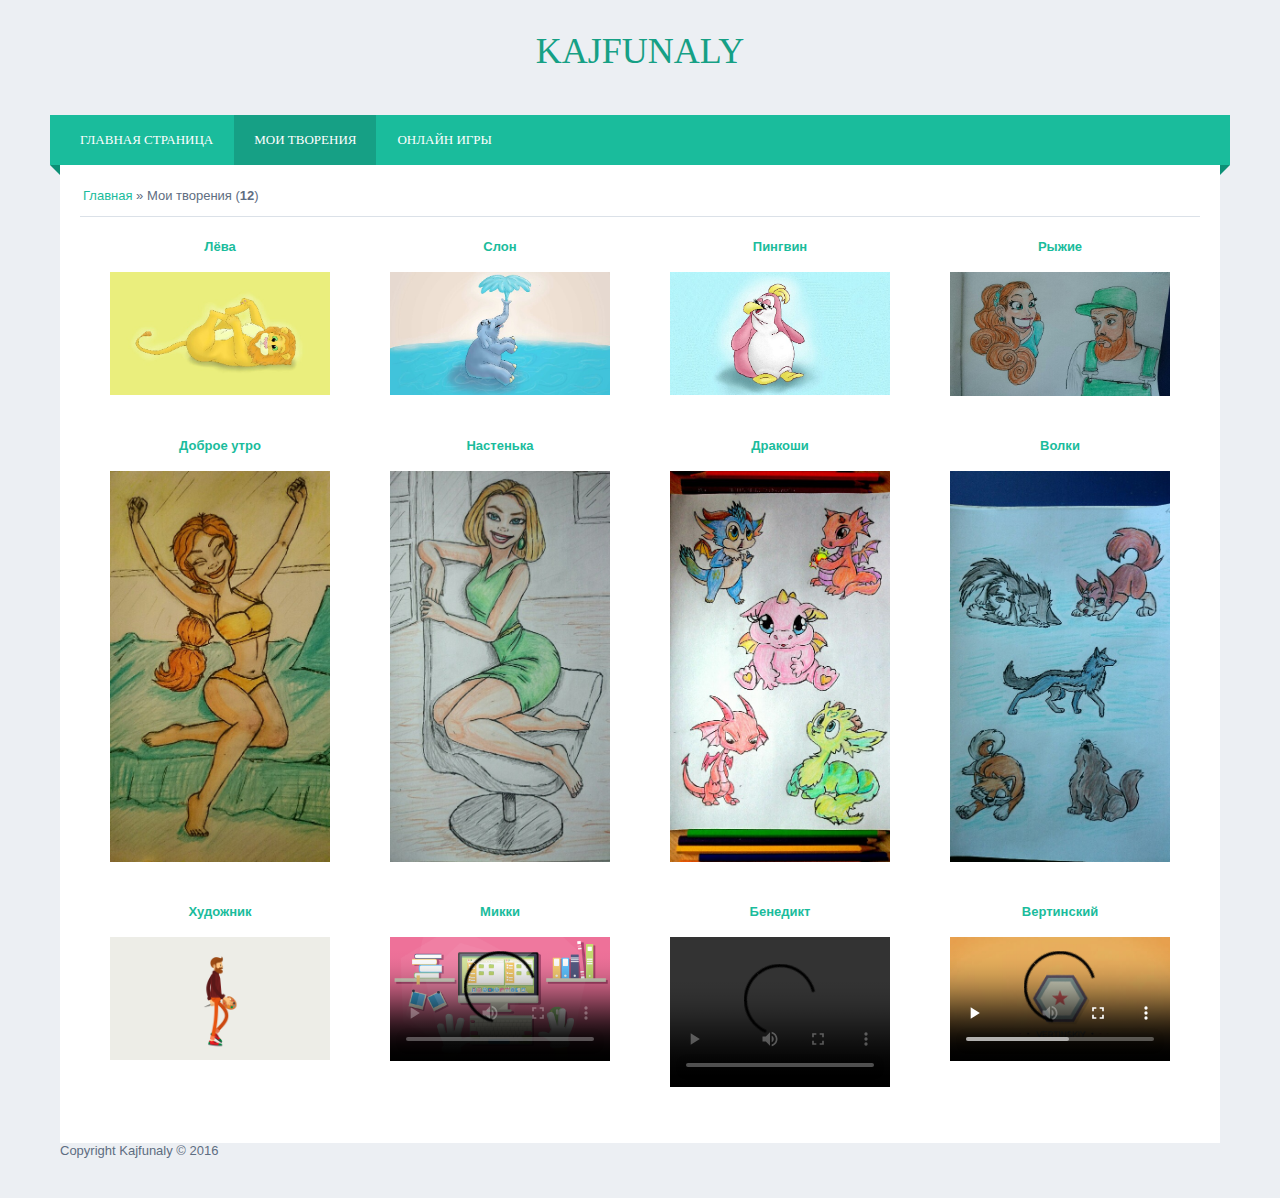
==== art/index.html @ 701eb449 "Add files via upload" ====
<!DOCTYPE html>
<html>
<head>
    <meta http-equiv="Content-Type" content="text/html; charset=utf-8"/>
    <meta name="viewport" content="width=device-width,user-scalable=no"/>
    <meta name="keywords" content="kajfunaly, мои творения, арт, рисунки, анимация"/>
    <title>Мои творения - Kajfunaly</title>
    <link rel='icon' sizes="16x16 32x32" href = '/img/favicon.png' type='images/png'>
    <link href="../style/globalStyle.css" rel="stylesheet">
</head>
<body>
<header>
    <div class="wrapper">
        <div id="header">
            <div class="head">
                <div id="site-logo">
                    <span class="site">
                        <a href="../index.html" title="Home">Kajfunaly</a>
                    </span>
                </div>
            </div>
            <div class="clr"></div>
            <nav>
                <div id="catmenu">
                	<input type="checkbox" id="hmt" class="check">
                    <label for="hmt">
                        <div class="nav-head over">
                            <div class="icon">
                                <span></span>
                                <span></span>
                                <span></span>
                                <span></span>
                            </div>
                            <a href="#">Navigation</a>
                        </div>
                    </label>
                    <div>
                        <ul>
                            <li>
                                <a href='../index.html'>
                                    <span>Главная страница</span>
                                </a>
                            </li>
                            <li>
                                <a class='ItemA' href='index.html'>
                                    <span>Мои творения</span>
                                </a>
                            </li>
                            <li>
                                <a href='../games/index.html'>
                                    <span>Онлайн игры</span>
                                </a>
                            </li>
                        </ul>
                        <div class="clr"></div>
                    </div>
                </div>
            </nav>
            <div class="clr"></div>
        </div>
    </div>
</header>
<div class="wrapper">
    <div id="casing">
        <div id="content">
            <section>
            	<table>
                    <tr>
                        <td>
                            <a href='../index.html'>Главная</a>
                            &raquo; Мои творения (<b>12</b>)
                        </td>
                    </tr>
                </table>
                <hr />
                <div id="allEntries">
                    <ul id="uEntriesList">
                        <li class="phtTdMain uEntryWrap">
                            <div id="entryID1" class="entryBlock">
                                <span class="uphoto">
                                    <span class="photo-title">
                                        <a href="img/leva.jpg">Лёва</a>
                                    </span>
                                    <span class="photo-block">
                                        <span class="ph-wrap">
                                            <span class="ph-tc">
                                                <a href="img/leva.jpg"><img title="Лёва" alt="Лёва" src="img/levaS.jpg"></a>
                                            </span>
                                        </span>
                                    </span>
                                </span>
                            </div>
                        </li>
                        <li class="phtTdMain uEntryWrap">
                            <div id="entryID1" class="entryBlock">
                                <span class="uphoto">
                                    <span class="photo-title">
                                        <a href="img/slon.jpg">Слон</a>
                                    </span>
                                    <span class="photo-block">
                                        <span class="ph-wrap">
                                            <span class="ph-tc">
                                                <a href="img/slon.jpg"><img title="Слон" alt="Слон" src="img/slonS.jpg"></a>
                                            </span>
                                        </span>
                                    </span>
                                </span>
                            </div>
                        </li>
                        <li class="phtTdMain uEntryWrap">
                            <div id="entryID1" class="entryBlock">
                                <span class="uphoto">
                                    <span class="photo-title">
                                        <a href="img/pingvin.jpg">Пингвин</a>
                                    </span>
                                    <span class="photo-block">
                                        <span class="ph-wrap">
                                            <span class="ph-tc">
                                                <a href="img/pingvin.jpg"><img title="Пингвин" alt="Пингвин" src="img/pingvinS.jpg"></a>
                                            </span>
                                        </span>
                                    </span>
                                </span>
                            </div>
                        </li>
                        <li class="phtTdMain uEntryWrap">
                            <div id="entryID1" class="entryBlock">
                                <span class="uphoto">
                                    <span class="photo-title">
                                        <a href="img/ryzhie.jpg">Рыжие</a>
                                    </span>
                                    <span class="photo-block">
                                        <span class="ph-wrap">
                                            <span class="ph-tc">
                                                <a href="img/ryzhie.jpg"><img title="Рыжие" alt="Рыжие" src="img/ryzhieS.jpg"></a>
                                            </span>
                                        </span>
                                    </span>
                                </span>
                            </div>
                        </li>
                        <li class="phtTdMain uEntryWrap">
                            <div id="entryID1" class="entryBlock">
                                <span class="uphoto">
                                    <span class="photo-title">
                                        <a href="img/dobroe_utro.jpg">Доброе утро</a>
                                    </span>
                                    <span class="photo-block">
                                        <span class="ph-wrap">
                                            <span class="ph-tc">
                                                <a href="img/dobroe_utro.jpg"><img title="Доброе утро" alt="Доброе утро" src="img/dobroe_utroS.jpg"></a>
                                            </span>
                                        </span>
                                    </span>
                                </span>
                            </div>
                        </li>
                        <li class="phtTdMain uEntryWrap">
                            <div id="entryID1" class="entryBlock">
                                <span class="uphoto">
                                    <span class="photo-title">
                                        <a href="img/nastenjka.jpg">Настенька</a>
                                    </span>
                                    <span class="photo-block">
                                        <span class="ph-wrap">
                                            <span class="ph-tc">
                                                <a href="img/nastenjka.jpg"><img title="Настенька" alt="Настенька" src="img/nastenjkaS.jpg"></a>
                                            </span>
                                        </span>
                                    </span>
                                </span>
                            </div>
                        </li>
                        <li class="phtTdMain uEntryWrap">
                            <div id="entryID1" class="entryBlock">
                                <span class="uphoto">
                                    <span class="photo-title">
                                        <a href="img/dragons.jpg">Дракоши</a>
                                    </span>
                                    <span class="photo-block">
                                        <span class="ph-wrap">
                                            <span class="ph-tc">
                                                <a href="img/dragons.jpg"><img title="Дракоши" alt="Дракоши" src="img/dragonsS.jpg"></a>
                                            </span>
                                        </span>
                                    </span>
                                </span>
                            </div>
                        </li>
                        <li class="phtTdMain uEntryWrap">
                            <div id="entryID1" class="entryBlock">
                                <span class="uphoto">
                                    <span class="photo-title">
                                        <a href="img/woolfs.jpg">Волки</a>
                                    </span>
                                    <span class="photo-block">
                                        <span class="ph-wrap">
                                            <span class="ph-tc">
                                                <a href="img/woolfs.jpg"><img title="Волки" alt="Волки" src="img/woolfsS.jpg"></a>
                                            </span>
                                        </span>
                                    </span>
                                </span>
                            </div>
                        </li>
                        <li class="phtTdMain uEntryWrap">
                            <div id="entryID1" class="entryBlock">
                                <span class="uphoto">
                                    <span class="photo-title">
                                        <a href="img/artist.gif">Художник</a>
                                    </span>
                                    <span class="photo-block">
                                        <span class="ph-wrap">
                                            <span class="ph-tc">
                                                <a href="img/artist.gif"><embed title="Художник" alt="Художник" src="img/artist.gif" type='image/gif'></a>
                                            </span>
                                        </span>
                                    </span>
                                </span>
                            </div>
                        </li>
                        <li class="phtTdMain uEntryWrap">
                            <div id="entryID1" class="entryBlock">
                                <span class="uphoto">
                                    <span class="photo-title">
                                        <a href="img/Mickey.mp4">Микки</a>
                                    </span>
                                    <span class="photo-block">
                                        <span class="ph-wrap">
                                            <span class="ph-tc">
                                                <video controls poster="img/Mickey.png">
                                                    <source src="img/Mickey.mp4" type="video/mp4">
                                                </video>
                                            </span>
                                        </span>
                                    </span>
                                </span>
                            </div>
                        </li>
                        <li class="phtTdMain uEntryWrap">
                            <div id="entryID1" class="entryBlock">
                                <span class="uphoto">
                                    <span class="photo-title">
                                        <a href="img/Cucumber.mp4">Бенедикт</a>
                                    </span>
                                    <span class="photo-block">
                                        <span class="ph-wrap">
                                            <span class="ph-tc">
                                                <video controls>
                                                    <source src="img/Cucumber.mp4" type="video/mp4">
                                                </video>
                                            </span>
                                        </span>
                                    </span>
                                </span>
                            </div>
                        </li>
                        <li class="phtTdMain uEntryWrap">
                            <div id="entryID1" class="entryBlock">
                                <span class="uphoto">
                                    <span class="photo-title">
                                        <a href="img/Vertinskiy.mp4">Вертинский</a>
                                    </span>
                                    <span class="photo-block">
                                        <span class="ph-wrap">
                                            <span class="ph-tc">
                                                <video controls poster="img/Vertinskiy.jpg">
                                                    <source src="img/Vertinskiy.mp4" type="video/mp4">
                                                </video>
                                            </span>
                                        </span>
                                    </span>
                                </span>
                            </div>
                        </li>
                    </ul>
                </div>
            </section>
            <div class="clr"></div>
        </div>

    </div>
</div>
<footer>
    <div id="footer">
        <div class="wrapper">
            <div class="foot">Copyright Kajfunaly &copy; 2016</div>
            <div class="clr"></div>
        </div>
    </div>
</footer>
</body>
</html>
---- style/globalStyle.css ----
header, nav, footer, section {display:block;}
img,object,iframe,audio,video,table {max-width:100%;}
body {
    background:#eceff3;
    margin:0;
    padding:0;
    font-family:Tahoma,Geneva,sans-serif;
    font-size:13px;
    color:#5e6d81;
}
img,form {border:0;margin:0;}
a,input {outline:none;}
a {
    color:#1abc9c;
    text-decoration:none;
}
a:hover {text-decoration:underline;}
h1,h2, h3, h4, h5, h6 {
    font-weight:normal;
    margin:5px 0;
    padding:0;
}
h1 {font-size:26px;}
h2 {font-size:21px;}
h3 {font-size:19px;}
h4 {font-size:17px;}
h5 {font-size:15px;}
h6 {font-size:13px;}
ul {list-style:none;}
hr {
    clear:both;
    border:none;
    border-bottom:1px solid #dbe1e8;
    padding:10px 0 0;
    margin:0 0 10px;
}
iframe, object, embed {max-width: 100%;}
.clr {clear:both;}
.wrapper {
    margin:0 auto;
    padding:0 10px;
    -moz-box-sizing:border-box;
    -webkit-box-sizing:border-box;
    box-sizing:border-box;
}
.site a,#catmenu li a {
    -webkit-transition:all 0.15s ease-out;
    -moz-transition:all 0.15s ease-out;
    -ms-transition:all 0.15s ease-out;
    -o-transition:all 0.15s ease-out;
    transition:all 0.15s ease-out
}
#header {
    padding:30px 0 0;}
.head {
    text-align: center;
    width:100%;
    padding:0 0 33px;
}
.site {
    word-wrap: break-word;
    -ms-word-break: break-word;
    word-break: break-word;
    display: inline-block;
}
.site,.site a {
    font-size:36px;
    text-transform:uppercase;
    color:#16A085;
    font-family: 'Times New Roman', Times, serif;
}
.site a:hover {
    text-decoration:none;
    color:#f27935;
}
#catmenu {
    background:#1abc9c;
    position:relative;
    width:100%;
    padding:0 10px;
    margin:10px 0 0 -10px;
}
#catmenu:before,#catmenu:after {
    content:'';
    width:0;
    display:block;
    position:absolute;
    bottom:-10px;
    height:0;
    border-top:10px solid #0c9076;
    border-left:10px solid transparent;
}
#catmenu:before {left:0;}
#catmenu:after {right:0;}
#catmenu:after {
    border-left:none;
    border-right:10px solid transparent;
}
#catmenu ul,#catmenu li {
    padding:0;
    margin:0;
    list-style:none;
}
#catmenu li {
    padding:0 1px 0 0;
    float:left;
}
#catmenu li a {
    display:inline-block;
    height:50px;
    line-height:50px;
    padding:0 20px;
    text-transform:uppercase;
    font-size:13px;
    color:#fff;
    font-family: Tahoma,Geneva,sans-serif;
    font-family: 'Times New Roman', Times, serif;
}
#catmenu li a:hover,#catmenu li a.ItemA {
    color:#fff;
    background:#16a085;
    text-decoration:none;
}
.check{
    display:none;
}
.nav-head {display:none;}
.nav-head {
    padding:12px 20px;
    position:relative;
    font-size:25px;
    line-height:normal;
    text-transform:uppercase;
    color:#fff;
    cursor:pointer;
    background:#1abc9c;
    font-family:Tahoma,Geneva,sans-serif;
}
.nav-head a {
    color:#fff;
    text-decoration:none;
}
.nav-head .icon {
    position:absolute;
    width:40px;
    right:20px;
    top:14px;
}
.nav-head .icon span {
    display:block;
    height:4px;
    background:#fff;
    margin:2px 0 0;
}
#footer {padding:40px 0;}
.foot {
    float: left;
    width:100%;
}
#content {
    float:left;
    width:100%;
    background:#fff;
    padding:20px;
    -moz-box-sizing:border-box;
    -webkit-box-sizing:border-box;
    box-sizing:border-box;
}
#uEntriesList {
    margin: 0;
    padding: 0;
    list-style: none;
    border-collapse: collapse;
    display:inline-block;
}
#uEntriesList .uEntryWrap {
	float:left;
    width:25%;
    padding:0 20px 20px;
    -moz-box-sizing:border-box;
    -webkit-box-sizing:border-box;
    box-sizing:border-box;
}
#uEntriesList .entryBlock{
	position:relative;
    display:block!important;
}
.entryBlock>div{
    text-align:center;
}
.entryBlock .imgDiv{

}
.entryBlock img{

}
.casing table{
    border:0;
    cellpadding:0;
    cellspacing:0;
    width:100%;
}
.casing td{
    width="80%";
}

#uEntriesList .uphoto {
    width:auto;
    display:block;
    margin:0;
}
#uEntriesList .photo-title {
    height:40px;
    line-height:40px;
    overflow:hidden;
    white-space:normal;
    display:block;
    text-align:center;
    margin-bottom:-5px;
    font-weight:bold;
}
#uEntriesList .photo-block {
    display:block;
    font-family:Tahoma,Geneva,sans-serif;
    font-weight:normal;
    padding:10px;
    -moz-border-radius:0;
    -webkit-border-radius:0;
    border-radius:0;
    -moz-box-shadow:none;
    -webkit-box-shadow:none;
    box-shadow:none;
}
#uEntriesList .ph-wrap,#uEntriesList .ph-tc {
    height:100%;
    width:100%;
    display:block;
    overflow:hidden;
}
#uEntriesList .ph-wrap img {
    display:block;
    padding:0;margin:0;
    border:none;
width:100%;
}
#uEntriesList .ph-data {
    position:relative;
    top:50%;
    margin:-22px 0 0;
}

.eDetails {
    clear:both;
    font-size:12px;
    padding:7px 0!important;
    color:#939fae;
    margin:10px 0 0;
    line-height:170%;
}



/***** Standard 1200px *****/
.wrapper {width:1180px;}
/***** Standard 960px *****/
@media only screen and (max-width:1200px) {
    .wrapper {width:auto;}
}
@media only screen and (max-width: 960px) {
    .head, foot {
        float:none;
        width:auto;
        text-align:center;
        padding:10px 20px;
    }
    .site,.site a {
        font-size:32px;
    }
    #footer {padding:20px 0;}
    .foot {padding-bottom:0;}
    #content {
        float:none;
        width:auto;
    }
    #catmenu {
        text-align:left;
        line-height:normal;
    }
    #catmenu ul {
        display:none;
        background:#1abc9c;
        padding:20px;
        margin:1px 0 0;
    }
    #catmenu li {
        float:none;
        padding:9px 0;
        border-bottom:1px solid #eceff3;
    }
    #catmenu li:first-child a {padding-top:0;}
    #catmenu li a {
        height:auto;
        line-height:normal;
        padding:0;
        font-family:Tahoma,Geneva,sans-serif;
    }
    #catmenu li a:hover,#catmenu li a.ItemA {
        background:none;
        font-weight:bold;
    }
    .nav-head {display:block;}
    .check:checked ~div>ul{
        display:block!important;
    }
    #uEntriesList .uEntryWrap {
        width:50%!important;
    }
}
@media only screen and (max-width: 640px){
    .site,.site a {font-size:28px;}
    #uEntriesList .uEntryWrap {
        width:50%!important;
    }
@media only screen and (max-width: 480px) {
    .site,.site a {font-size:24px;}
    #uEntriesList .uEntryWrap {
        width:100%!important;
    }
}
@media only screen and (max-width: 360px) {
    .site,.site a {font-size:22px;}
    .nav-head {
        font-size:19px;
        padding:13px 15px;
    }
    .nav-head .icon {
        position:absolute;
        width:40px;
        right:20px;
        top:12px;
    }
}
@media only screen and (min-width: 961px){

}
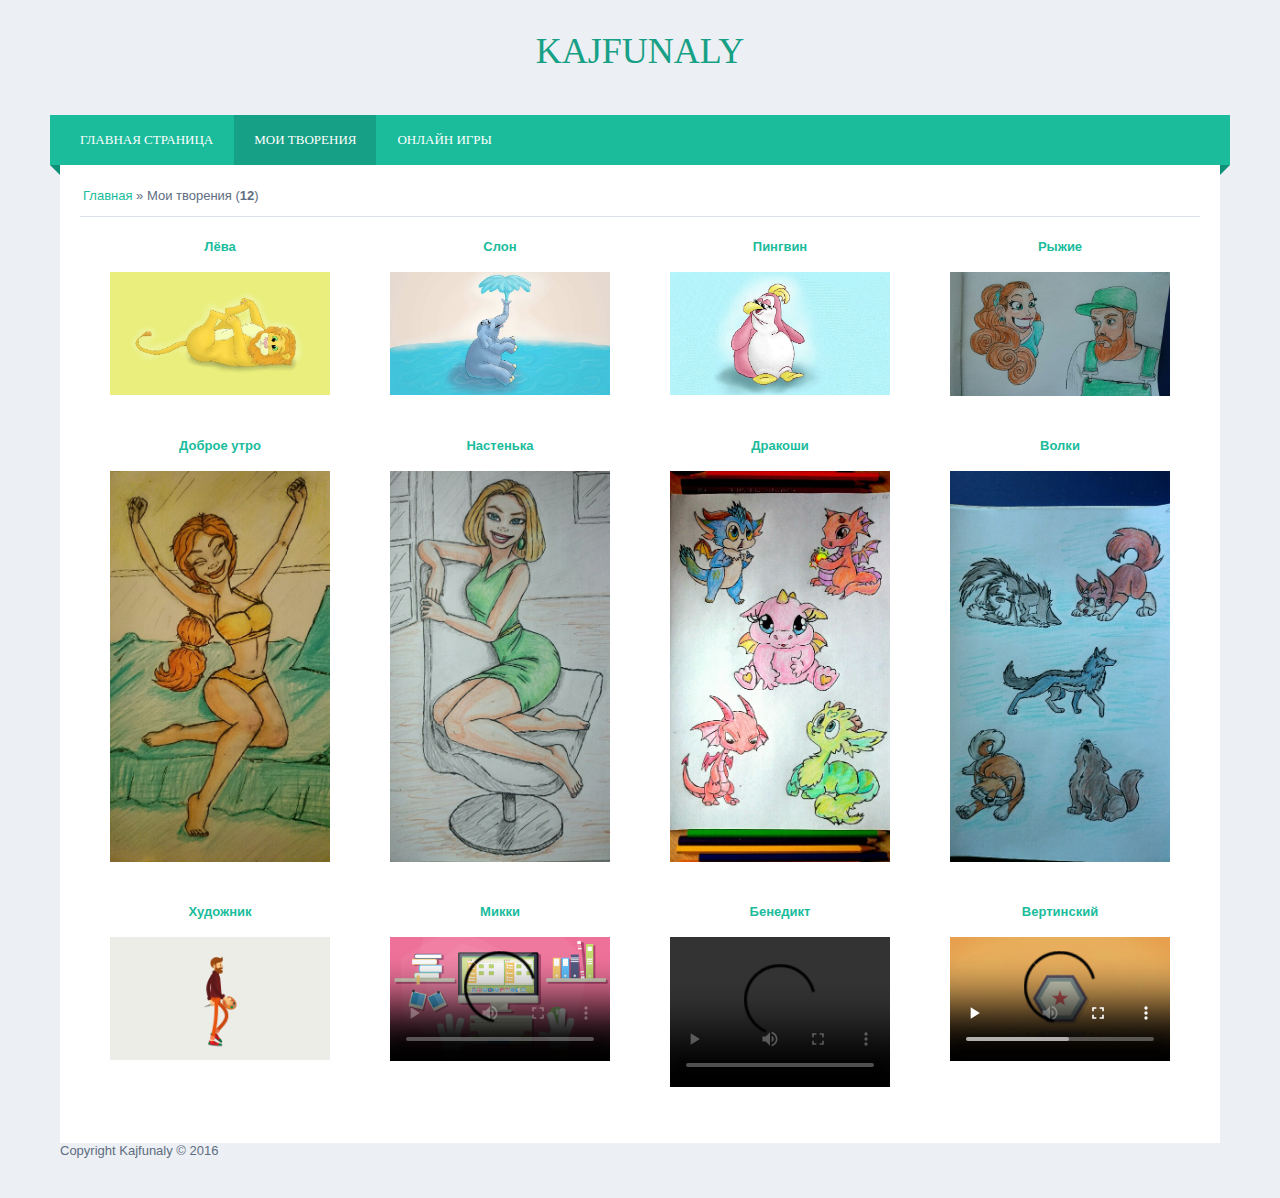
==== commit d26870d3: "Add files via upload" ====
--- a/art/index.html
+++ b/art/index.html
@@ -5,7 +5,7 @@
     <meta name="viewport" content="width=device-width,user-scalable=no"/>
     <meta name="keywords" content="kajfunaly, мои творения, арт, рисунки, анимация"/>
     <title>Мои творения - Kajfunaly</title>
-    <link rel='icon' sizes="16x16 32x32" href = '/img/favicon.png' type='images/png'>
+     <link rel='icon' href = '../img/myicon.jpg' type='images/jpg'>
     <link href="../style/globalStyle.css" rel="stylesheet">
 </head>
 <body>
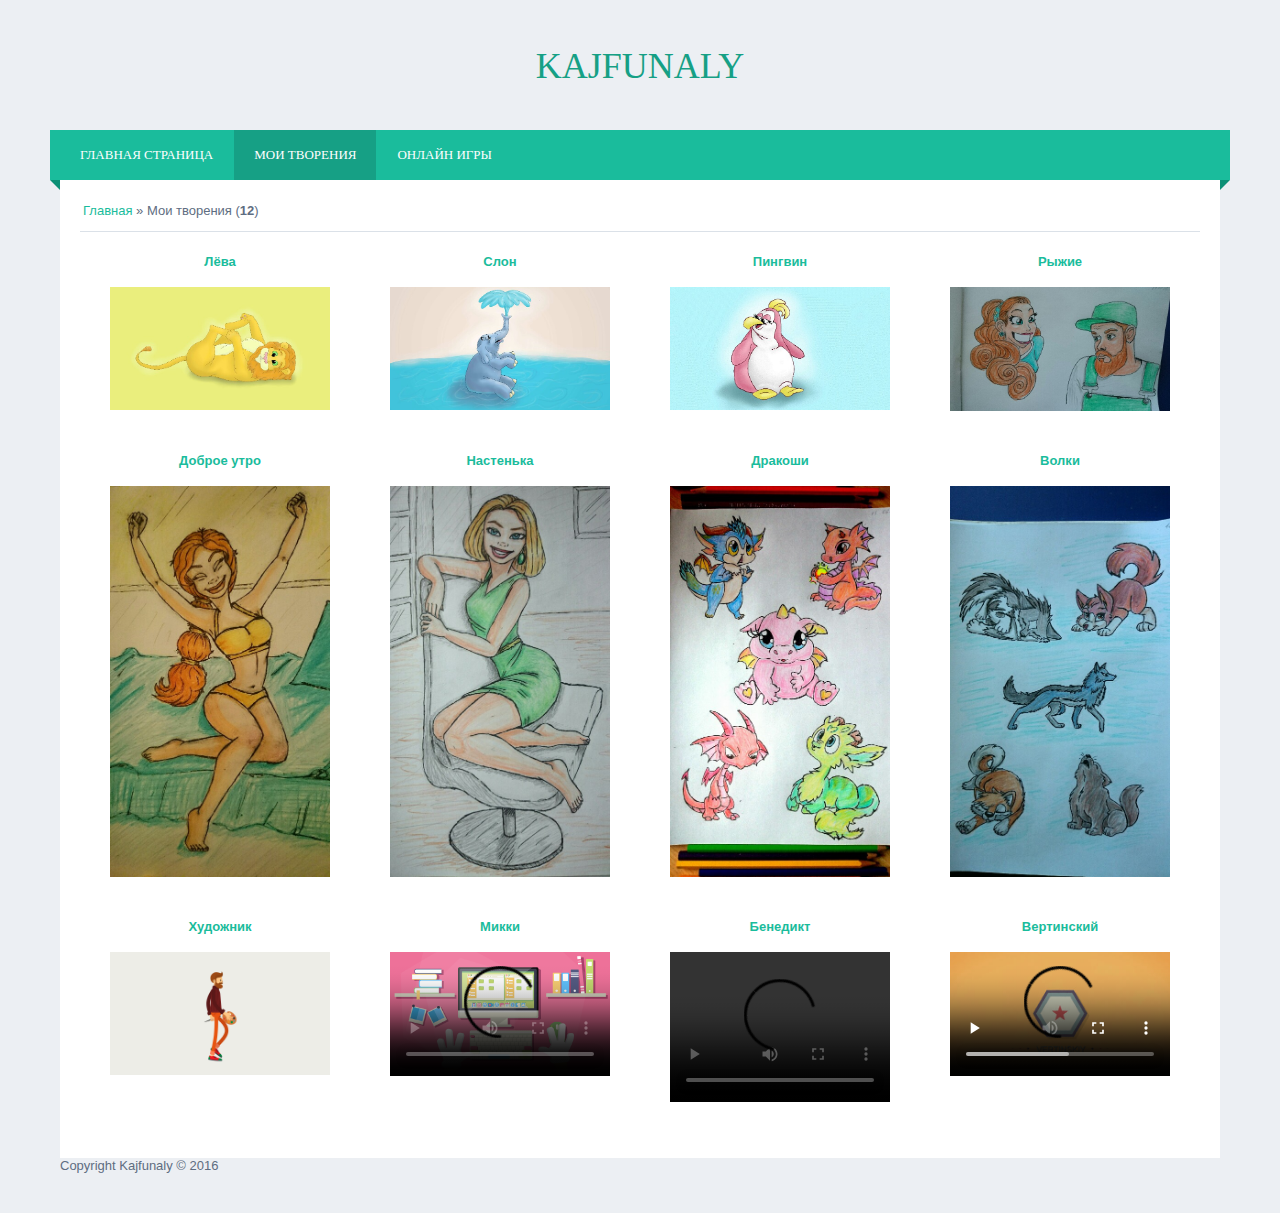
==== commit cf61cd61: "Update index.html" ====
--- a/art/index.html
+++ b/art/index.html
@@ -5,7 +5,7 @@
     <meta name="viewport" content="width=device-width,user-scalable=no"/>
     <meta name="keywords" content="kajfunaly, мои творения, арт, рисунки, анимация"/>
     <title>Мои творения - Kajfunaly</title>
-     <link rel='icon' href = '../img/myicon.jpg' type='images/jpg'>
+     <link rel='icon' href = '/img/myicon.jpg' type='images/jpg'>
     <link href="../style/globalStyle.css" rel="stylesheet">
 </head>
 <body>
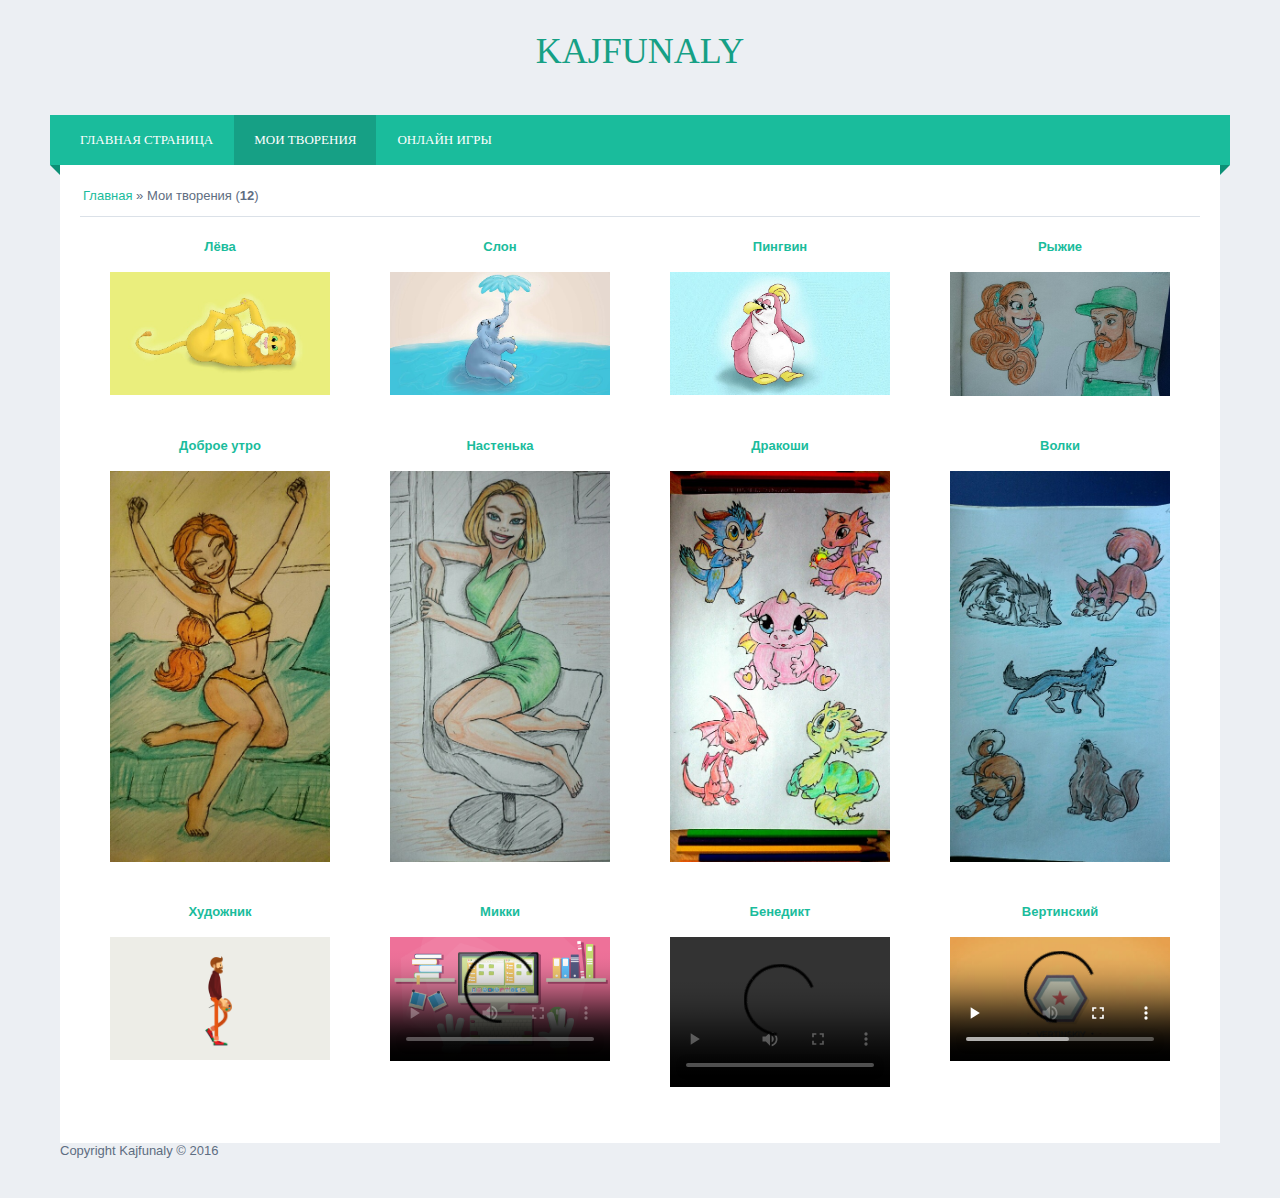
==== commit cf2b60d8: "Add files via upload" ====
--- a/art/index.html
+++ b/art/index.html
@@ -5,7 +5,7 @@
     <meta name="viewport" content="width=device-width,user-scalable=no"/>
     <meta name="keywords" content="kajfunaly, мои творения, арт, рисунки, анимация"/>
     <title>Мои творения - Kajfunaly</title>
-     <link rel='icon' href = '/img/myicon.jpg' type='images/jpg'>
+     <link rel='icon' href = '../img/myicon.jpg' type='images/jpg'>
     <link href="../style/globalStyle.css" rel="stylesheet">
 </head>
 <body>
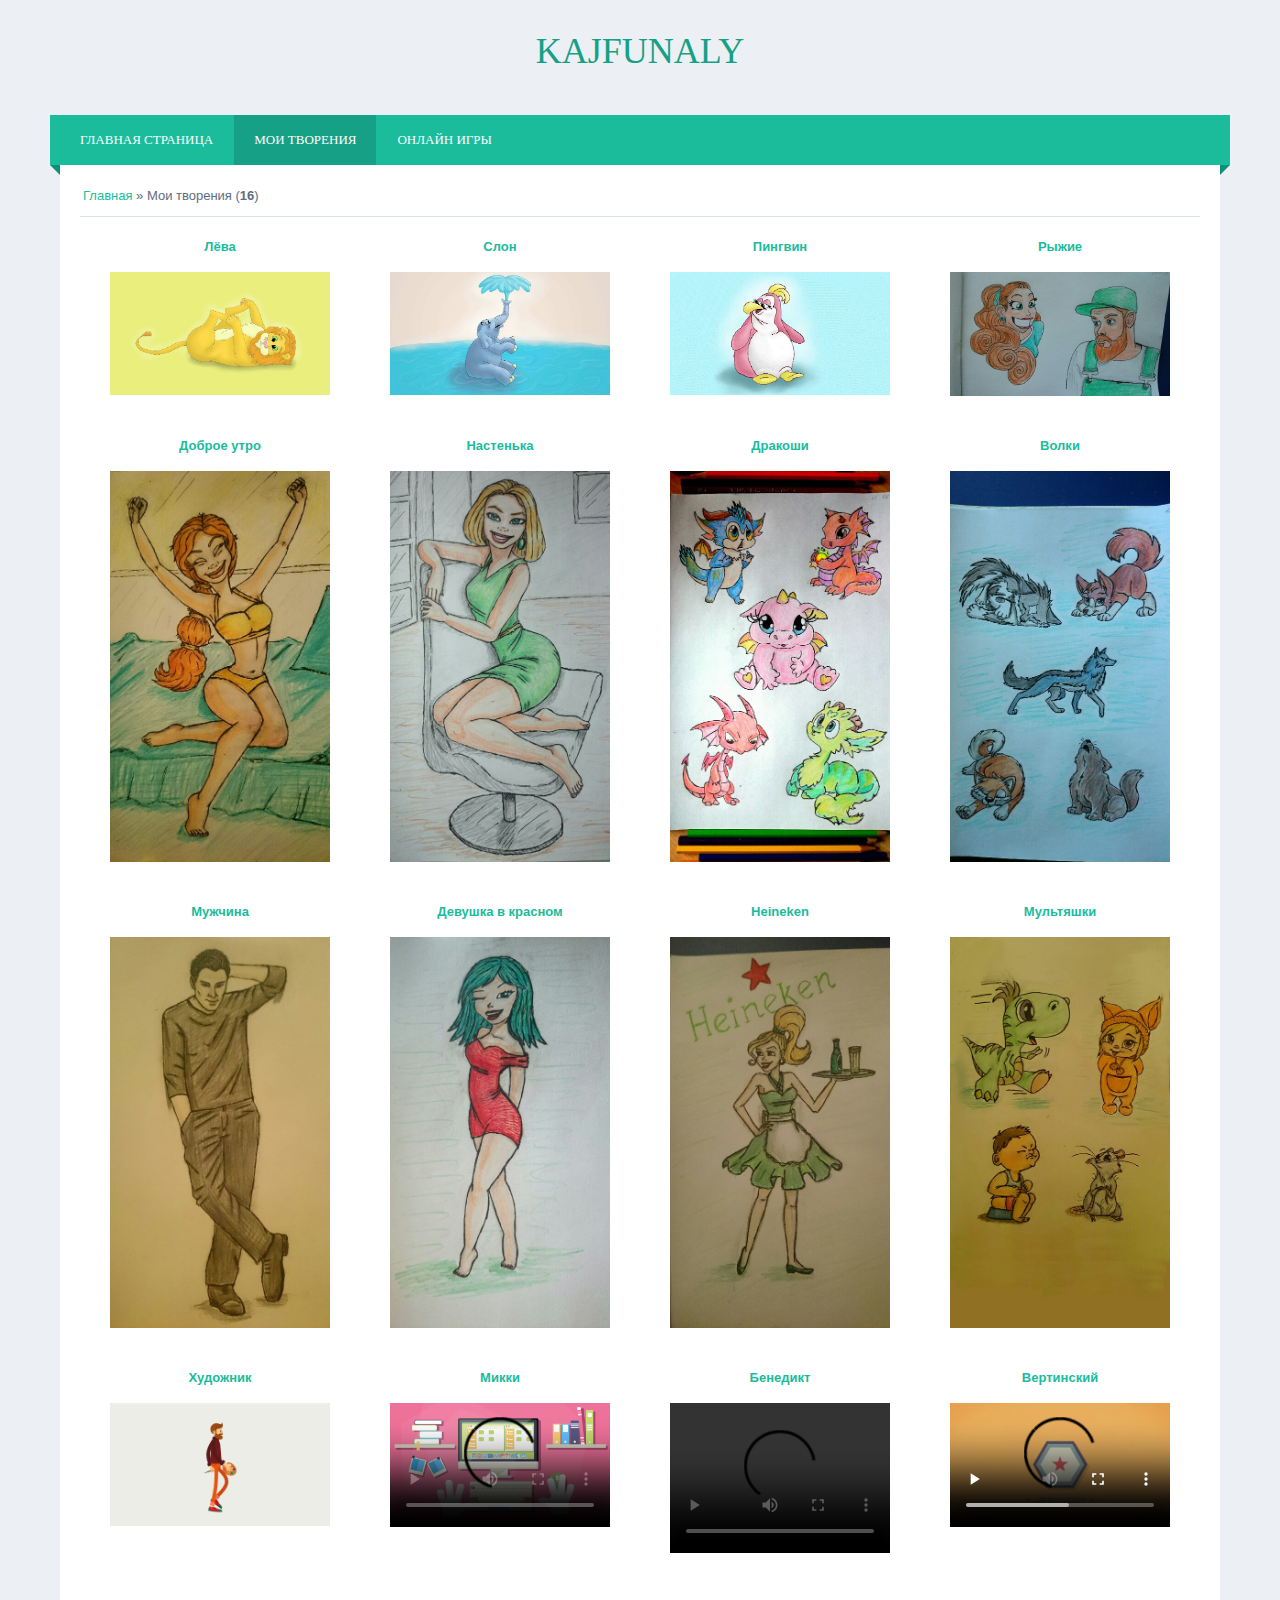
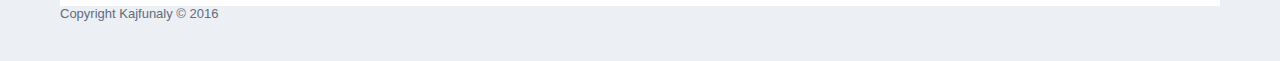
==== commit 35591fe8: "Add files via upload" ====
--- a/art/index.html
+++ b/art/index.html
@@ -68,7 +68,7 @@
                     <tr>
                         <td>
                             <a href='../index.html'>Главная</a>
-                            &raquo; Мои творения (<b>12</b>)
+                            &raquo; Мои творения (<b>16</b>)
                         </td>
                     </tr>
                 </table>
@@ -197,6 +197,70 @@
                                         <span class="ph-wrap">
                                             <span class="ph-tc">
                                                 <a href="img/woolfs.jpg"><img title="Волки" alt="Волки" src="img/woolfsS.jpg"></a>
+                                            </span>
+                                        </span>
+                                    </span>
+                                </span>
+                            </div>
+                        </li>
+                        <li class="phtTdMain uEntryWrap">
+                            <div id="entryID1" class="entryBlock">
+                                <span class="uphoto">
+                                    <span class="photo-title">
+                                        <a href="img/benedict.jpg">Мужчина</a>
+                                    </span>
+                                    <span class="photo-block">
+                                        <span class="ph-wrap">
+                                            <span class="ph-tc">
+                                                <a href="img/benedict.jpg"><img title="Мужчина" alt="Мужчина" src="img/benedictS.jpg"></a>
+                                            </span>
+                                        </span>
+                                    </span>
+                                </span>
+                            </div>
+                        </li>
+                        <li class="phtTdMain uEntryWrap">
+                            <div id="entryID1" class="entryBlock">
+                                <span class="uphoto">
+                                    <span class="photo-title">
+                                        <a href="img/red.jpg">Девушка в красном</a>
+                                    </span>
+                                    <span class="photo-block">
+                                        <span class="ph-wrap">
+                                            <span class="ph-tc">
+                                                <a href="img/red.jpg"><img title="Девушка в красном" alt="Девушка в красном" src="img/redS.jpg"></a>
+                                            </span>
+                                        </span>
+                                    </span>
+                                </span>
+                            </div>
+                        </li>
+                        <li class="phtTdMain uEntryWrap">
+                            <div id="entryID1" class="entryBlock">
+                                <span class="uphoto">
+                                    <span class="photo-title">
+                                        <a href="img/heineken.jpg">Heineken</a>
+                                    </span>
+                                    <span class="photo-block">
+                                        <span class="ph-wrap">
+                                            <span class="ph-tc">
+                                                <a href="img/heineken.jpg"><img title="Heineken" alt="Heineken" src="img/heinekenS.jpg"></a>
+                                            </span>
+                                        </span>
+                                    </span>
+                                </span>
+                            </div>
+                        </li>
+                        <li class="phtTdMain uEntryWrap">
+                            <div id="entryID1" class="entryBlock">
+                                <span class="uphoto">
+                                    <span class="photo-title">
+                                        <a href="img/mult.jpg">Мультяшки</a>
+                                    </span>
+                                    <span class="photo-block">
+                                        <span class="ph-wrap">
+                                            <span class="ph-tc">
+                                                <a href="img/mult.jpg"><img title="Мультяшки" alt="Мультяшки" src="img/multS.jpg"></a>
                                             </span>
                                         </span>
                                     </span>
--- a/style/globalStyle.css
+++ b/style/globalStyle.css
@@ -171,7 +171,7 @@
     padding: 0;
     list-style: none;
     border-collapse: collapse;
-    display:inline-block;
+    display:block;
 }
 #uEntriesList .uEntryWrap {
 	float:left;
@@ -321,6 +321,7 @@
     #uEntriesList .uEntryWrap {
         width:50%!important;
     }
+}
 @media only screen and (max-width: 480px) {
     .site,.site a {font-size:24px;}
     #uEntriesList .uEntryWrap {
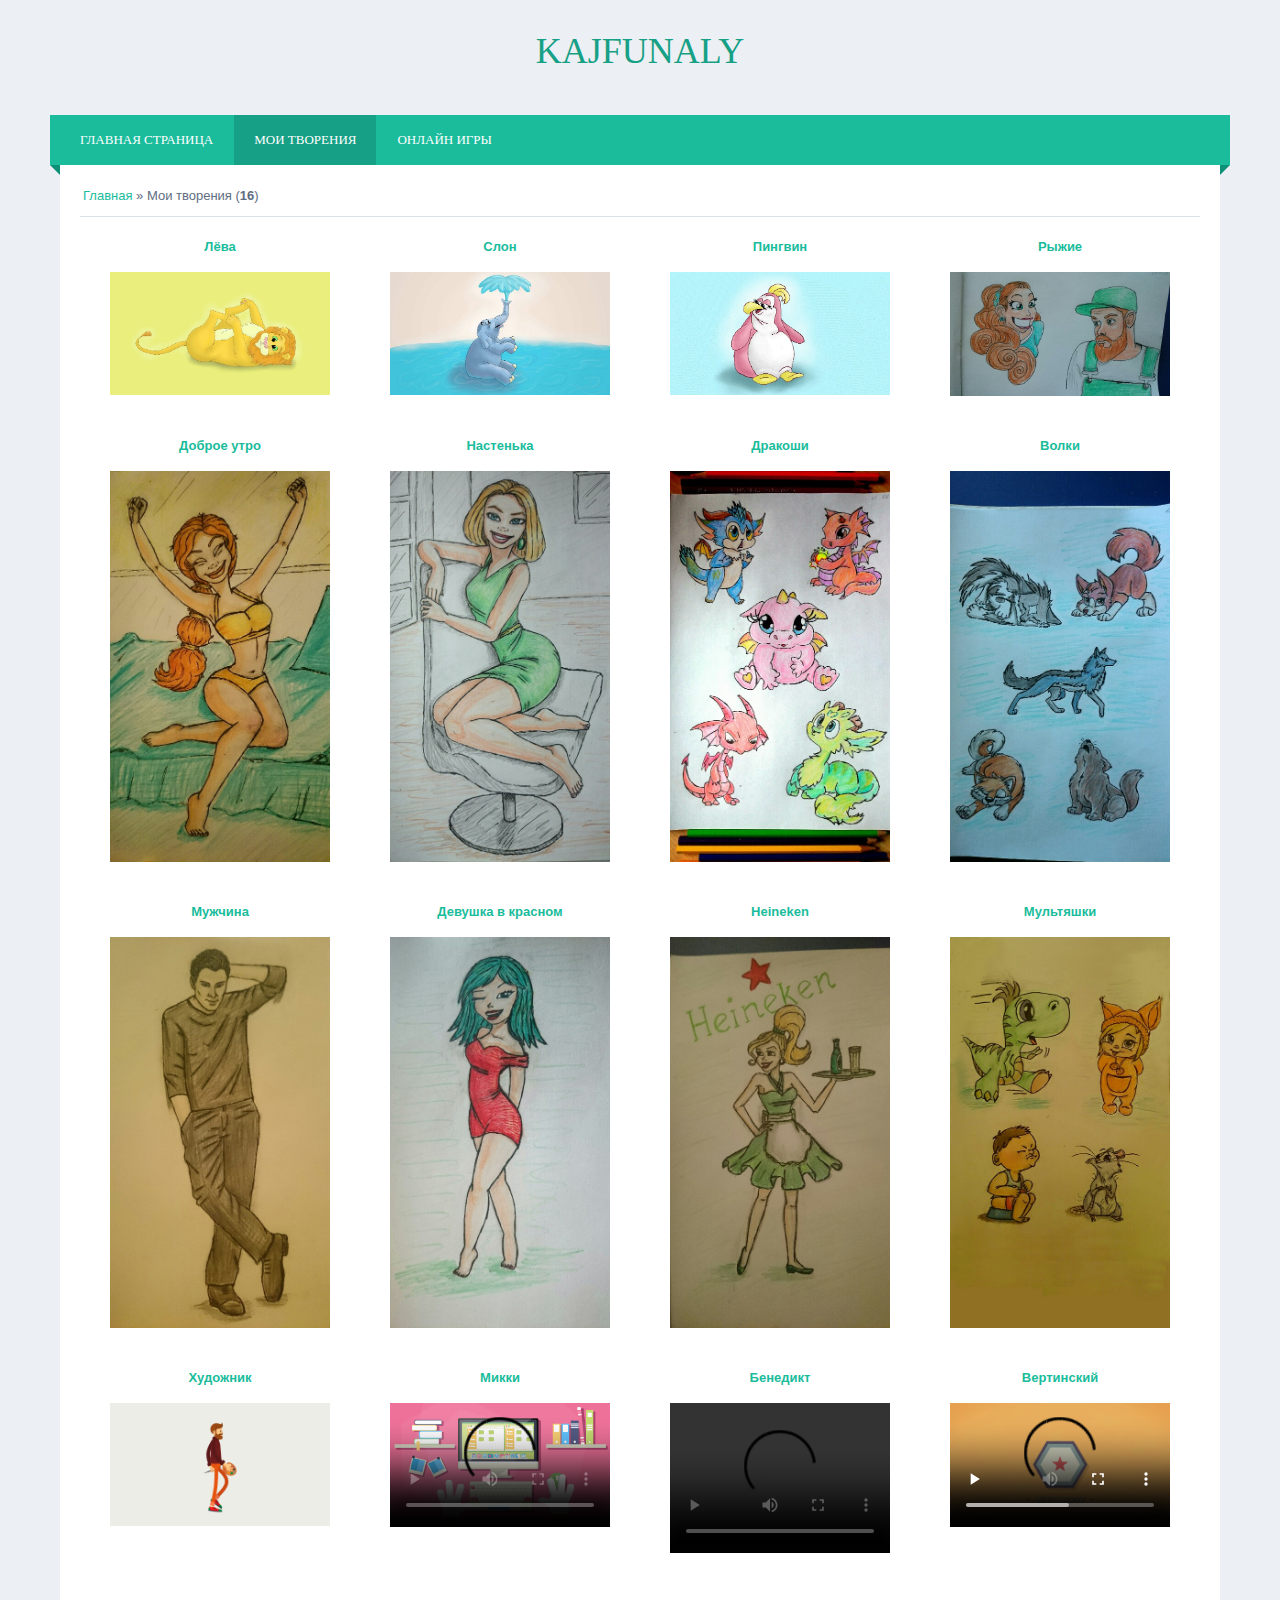
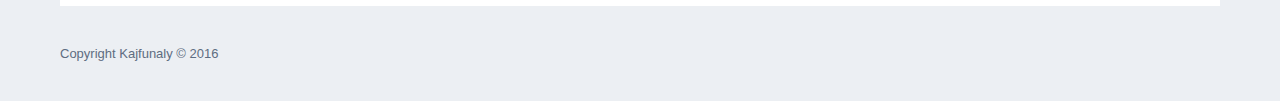
==== commit 032530af: "Add files via upload" ====
--- a/art/index.html
+++ b/art/index.html
@@ -60,7 +60,7 @@
         </div>
     </div>
 </header>
-<div class="wrapper">
+<div class="wrapper clrfix">
     <div id="casing">
         <div id="content">
             <section>
--- a/style/globalStyle.css
+++ b/style/globalStyle.css
@@ -36,6 +36,14 @@
 }
 iframe, object, embed {max-width: 100%;}
 .clr {clear:both;}
+.clrfix:after {
+    content:".";
+    clear:both;
+    display:block;
+    height:0;
+    font-size:0;
+    visibility:hidden
+}
 .wrapper {
     margin:0 auto;
     padding:0 10px;
@@ -152,7 +160,9 @@
     background:#fff;
     margin:2px 0 0;
 }
-#footer {padding:40px 0;}
+#footer {
+    padding:40px 0;
+}
 .foot {
     float: left;
     width:100%;
@@ -343,20 +353,4 @@
 }
 @media only screen and (min-width: 961px){
 
-}
-
-
-
-
-
-
-
-
-
-
-
-
-
-
-
-
+}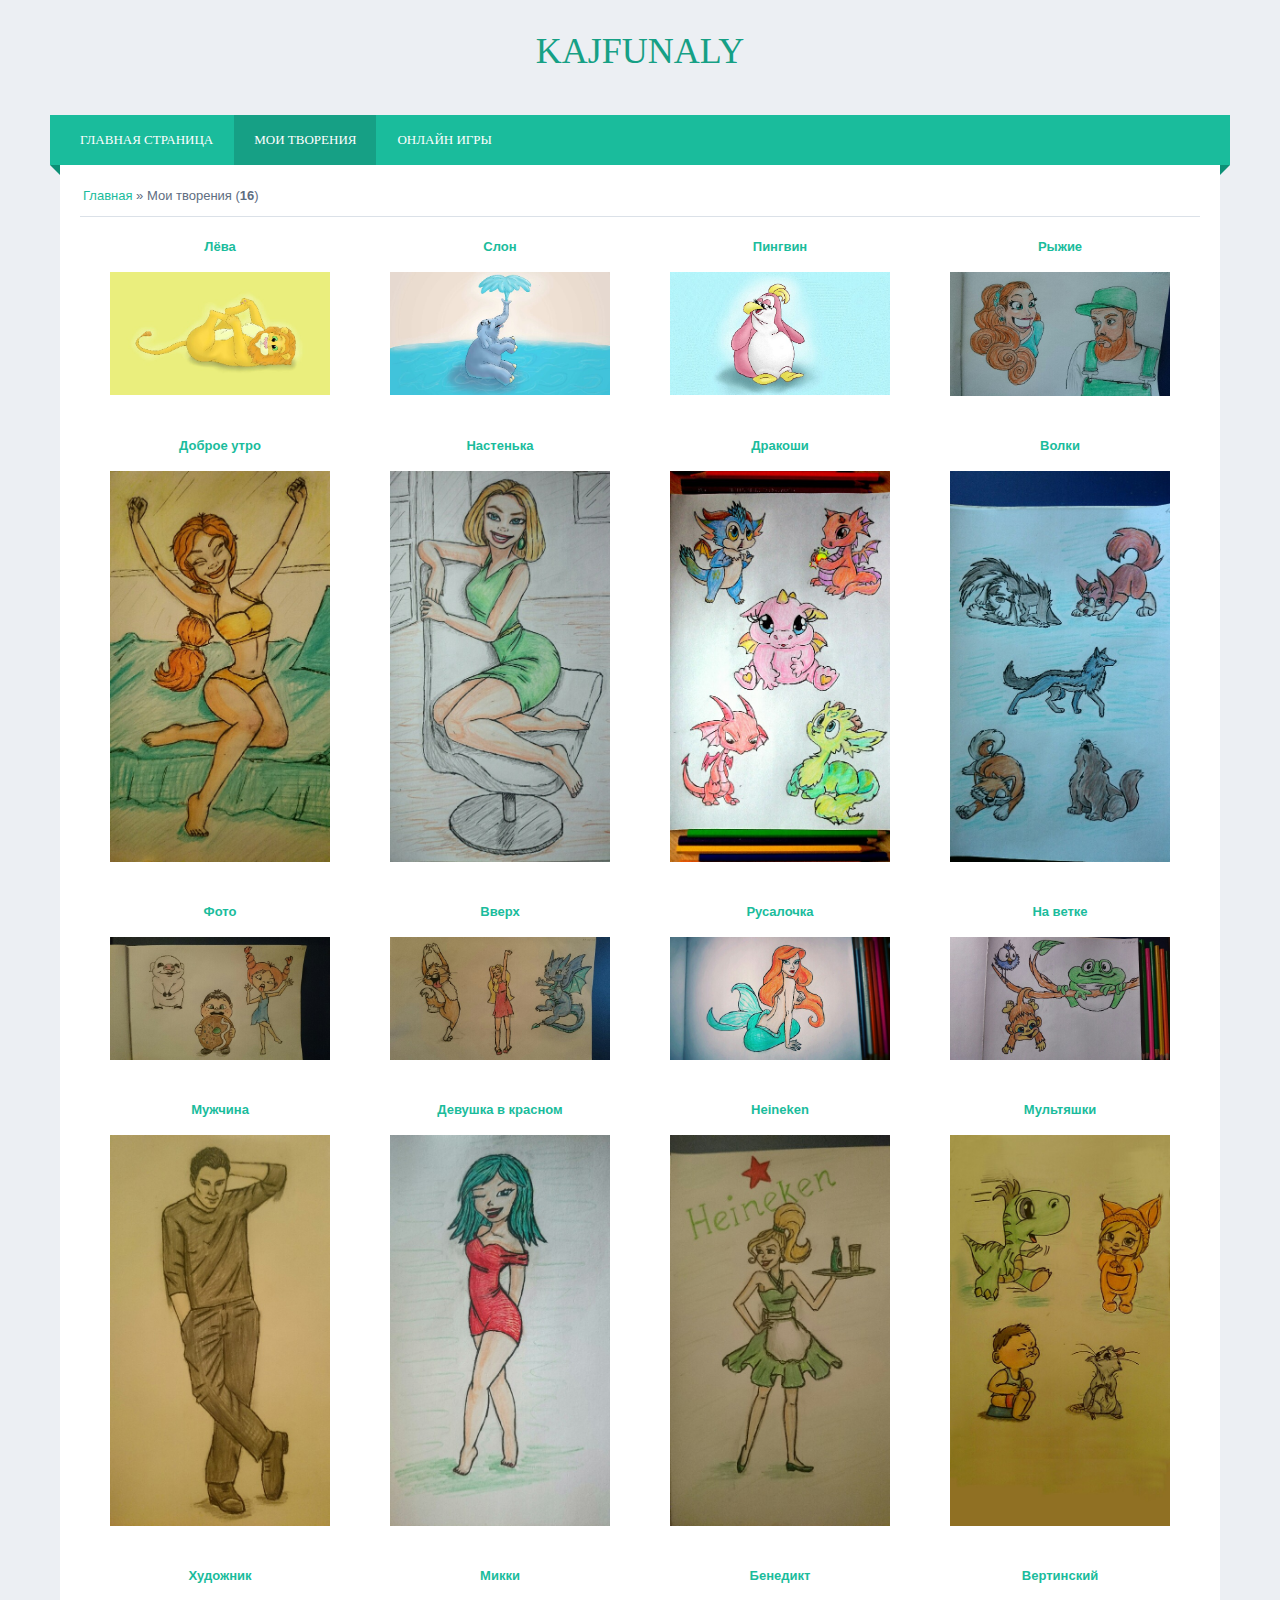
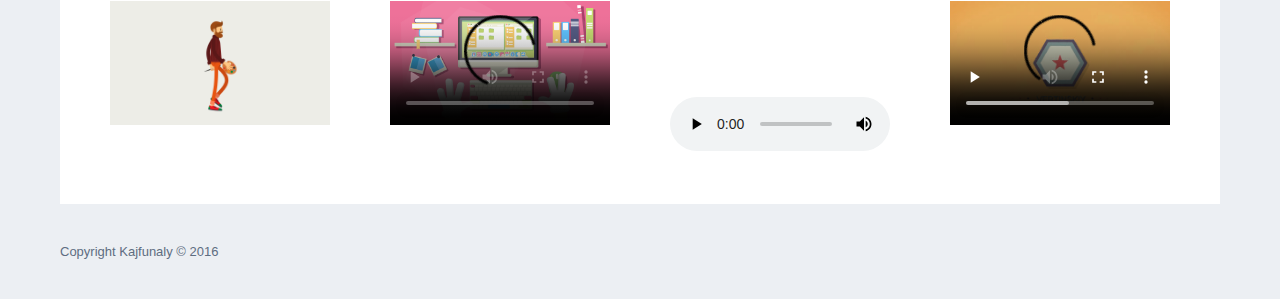
==== commit f7b8518c: "Add files via upload" ====
--- a/art/index.html
+++ b/art/index.html
@@ -207,6 +207,70 @@
                             <div id="entryID1" class="entryBlock">
                                 <span class="uphoto">
                                     <span class="photo-title">
+                                        <a href="img/photo.jpg">Фото</a>
+                                    </span>
+                                    <span class="photo-block">
+                                        <span class="ph-wrap">
+                                            <span class="ph-tc">
+                                                <a href="img/photo.jpg"><img title="Фото" alt="Фото" src="img/photoS.jpg"></a>
+                                            </span>
+                                        </span>
+                                    </span>
+                                </span>
+                            </div>
+                        </li>
+                        <li class="phtTdMain uEntryWrap">
+                            <div id="entryID1" class="entryBlock">
+                                <span class="uphoto">
+                                    <span class="photo-title">
+                                        <a href="img/up.jpg">Вверх</a>
+                                    </span>
+                                    <span class="photo-block">
+                                        <span class="ph-wrap">
+                                            <span class="ph-tc">
+                                                <a href="img/up.jpg"><img title="Вверх" alt="Вверх" src="img/upS.jpg"></a>
+                                            </span>
+                                        </span>
+                                    </span>
+                                </span>
+                            </div>
+                        </li>
+                        <li class="phtTdMain uEntryWrap">
+                            <div id="entryID1" class="entryBlock">
+                                <span class="uphoto">
+                                    <span class="photo-title">
+                                        <a href="img/mermaid.jpg">Русалочка</a>
+                                    </span>
+                                    <span class="photo-block">
+                                        <span class="ph-wrap">
+                                            <span class="ph-tc">
+                                                <a href="img/mermaid.jpg"><img title="Русалочка" alt="Русалочка" src="img/mermaidS.jpg"></a>
+                                            </span>
+                                        </span>
+                                    </span>
+                                </span>
+                            </div>
+                        </li>
+                        <li class="phtTdMain uEntryWrap">
+                            <div id="entryID1" class="entryBlock">
+                                <span class="uphoto">
+                                    <span class="photo-title">
+                                        <a href="img/branch.jpg">На ветке</a>
+                                    </span>
+                                    <span class="photo-block">
+                                        <span class="ph-wrap">
+                                            <span class="ph-tc">
+                                                <a href="img/branch.jpg"><img title="На ветке" alt="На ветке" src="img/branchS.jpg"></a>
+                                            </span>
+                                        </span>
+                                    </span>
+                                </span>
+                            </div>
+                        </li>
+                        <li class="phtTdMain uEntryWrap">
+                            <div id="entryID1" class="entryBlock">
+                                <span class="uphoto">
+                                    <span class="photo-title">
                                         <a href="img/benedict.jpg">Мужчина</a>
                                     </span>
                                     <span class="photo-block">
@@ -293,6 +357,7 @@
                                         <span class="ph-wrap">
                                             <span class="ph-tc">
                                                 <video controls poster="img/Mickey.png">
+                                                    <source src="img/Mickey.ogv" type="video/ogg">
                                                     <source src="img/Mickey.mp4" type="video/mp4">
                                                 </video>
                                             </span>
@@ -311,6 +376,7 @@
                                         <span class="ph-wrap">
                                             <span class="ph-tc">
                                                 <video controls>
+                                                    <source src="img/Cucumber.ogv" type="video/ogg">
                                                     <source src="img/Cucumber.mp4" type="video/mp4">
                                                 </video>
                                             </span>
@@ -329,6 +395,7 @@
                                         <span class="ph-wrap">
                                             <span class="ph-tc">
                                                 <video controls poster="img/Vertinskiy.jpg">
+                                                    <source src="img/Vertinskiy.ogv" type="video/ogg">
                                                     <source src="img/Vertinskiy.mp4" type="video/mp4">
                                                 </video>
                                             </span>
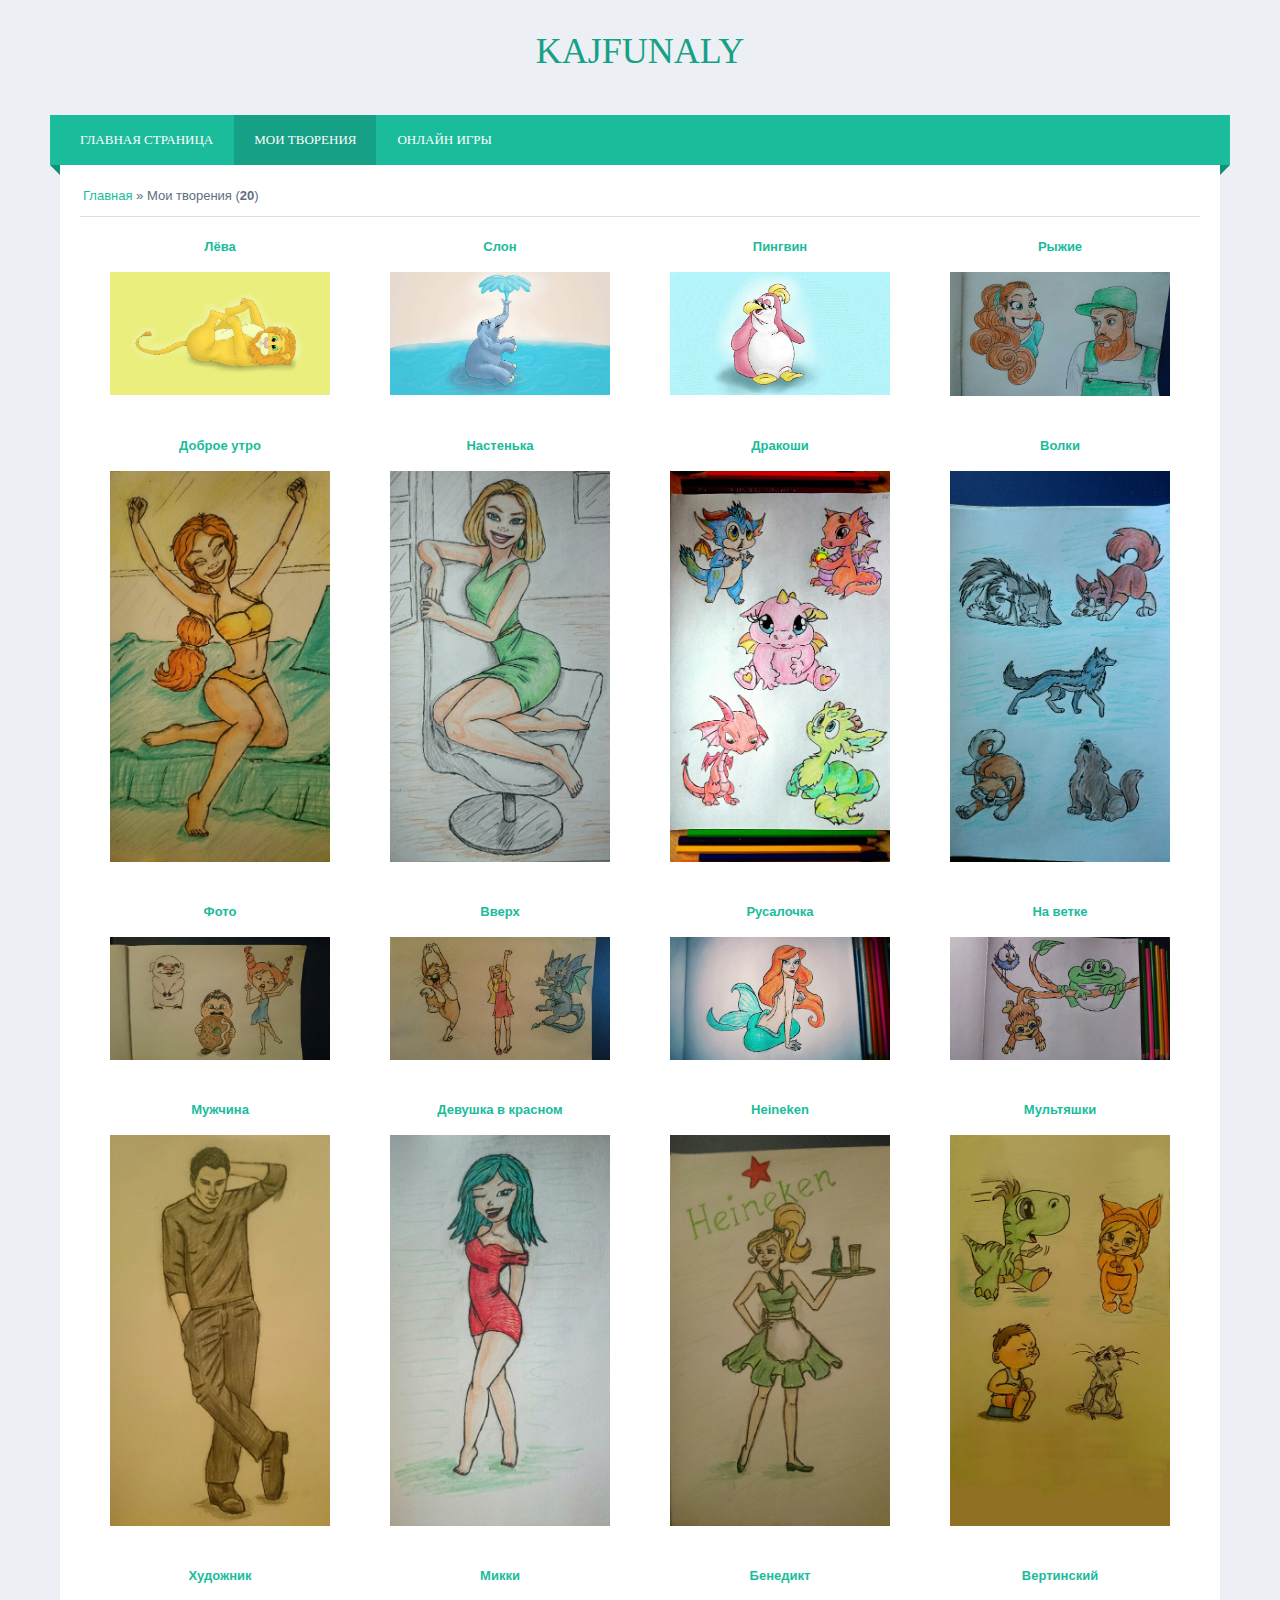
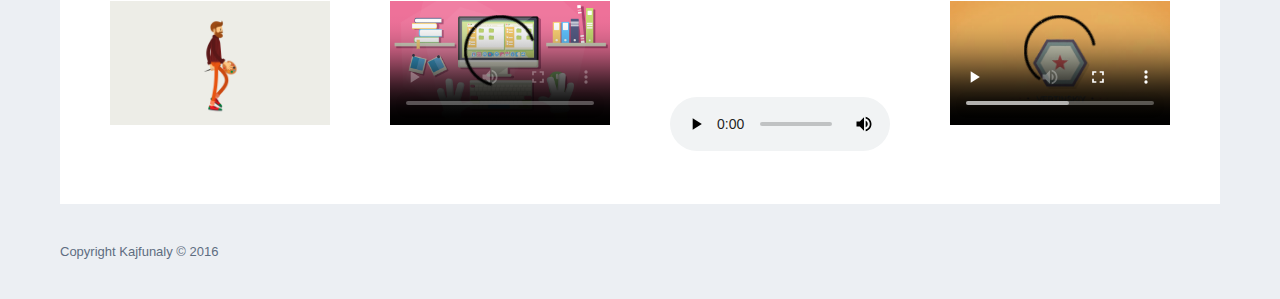
==== commit fcd5d006: "Add files via upload" ====
--- a/art/index.html
+++ b/art/index.html
@@ -68,7 +68,7 @@
                     <tr>
                         <td>
                             <a href='../index.html'>Главная</a>
-                            &raquo; Мои творения (<b>16</b>)
+                            &raquo; Мои творения (<b>20</b>)
                         </td>
                     </tr>
                 </table>
